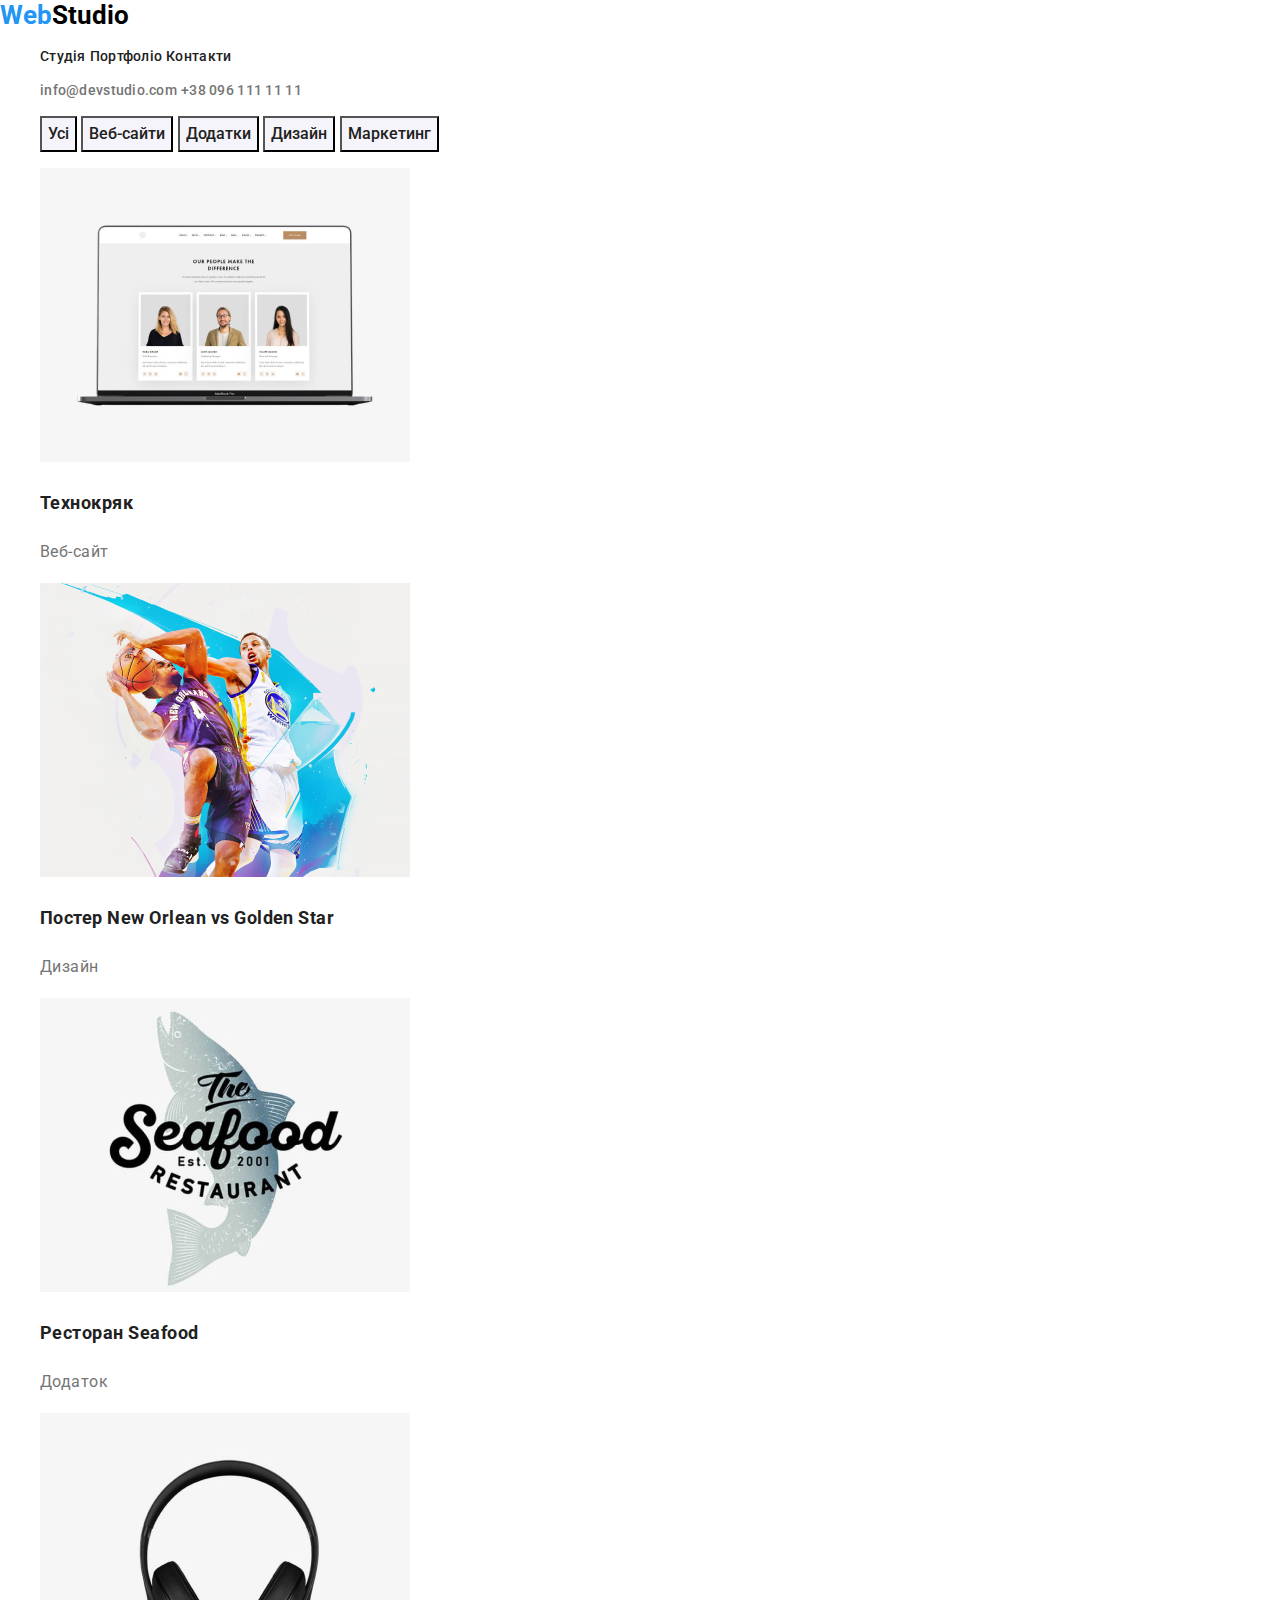
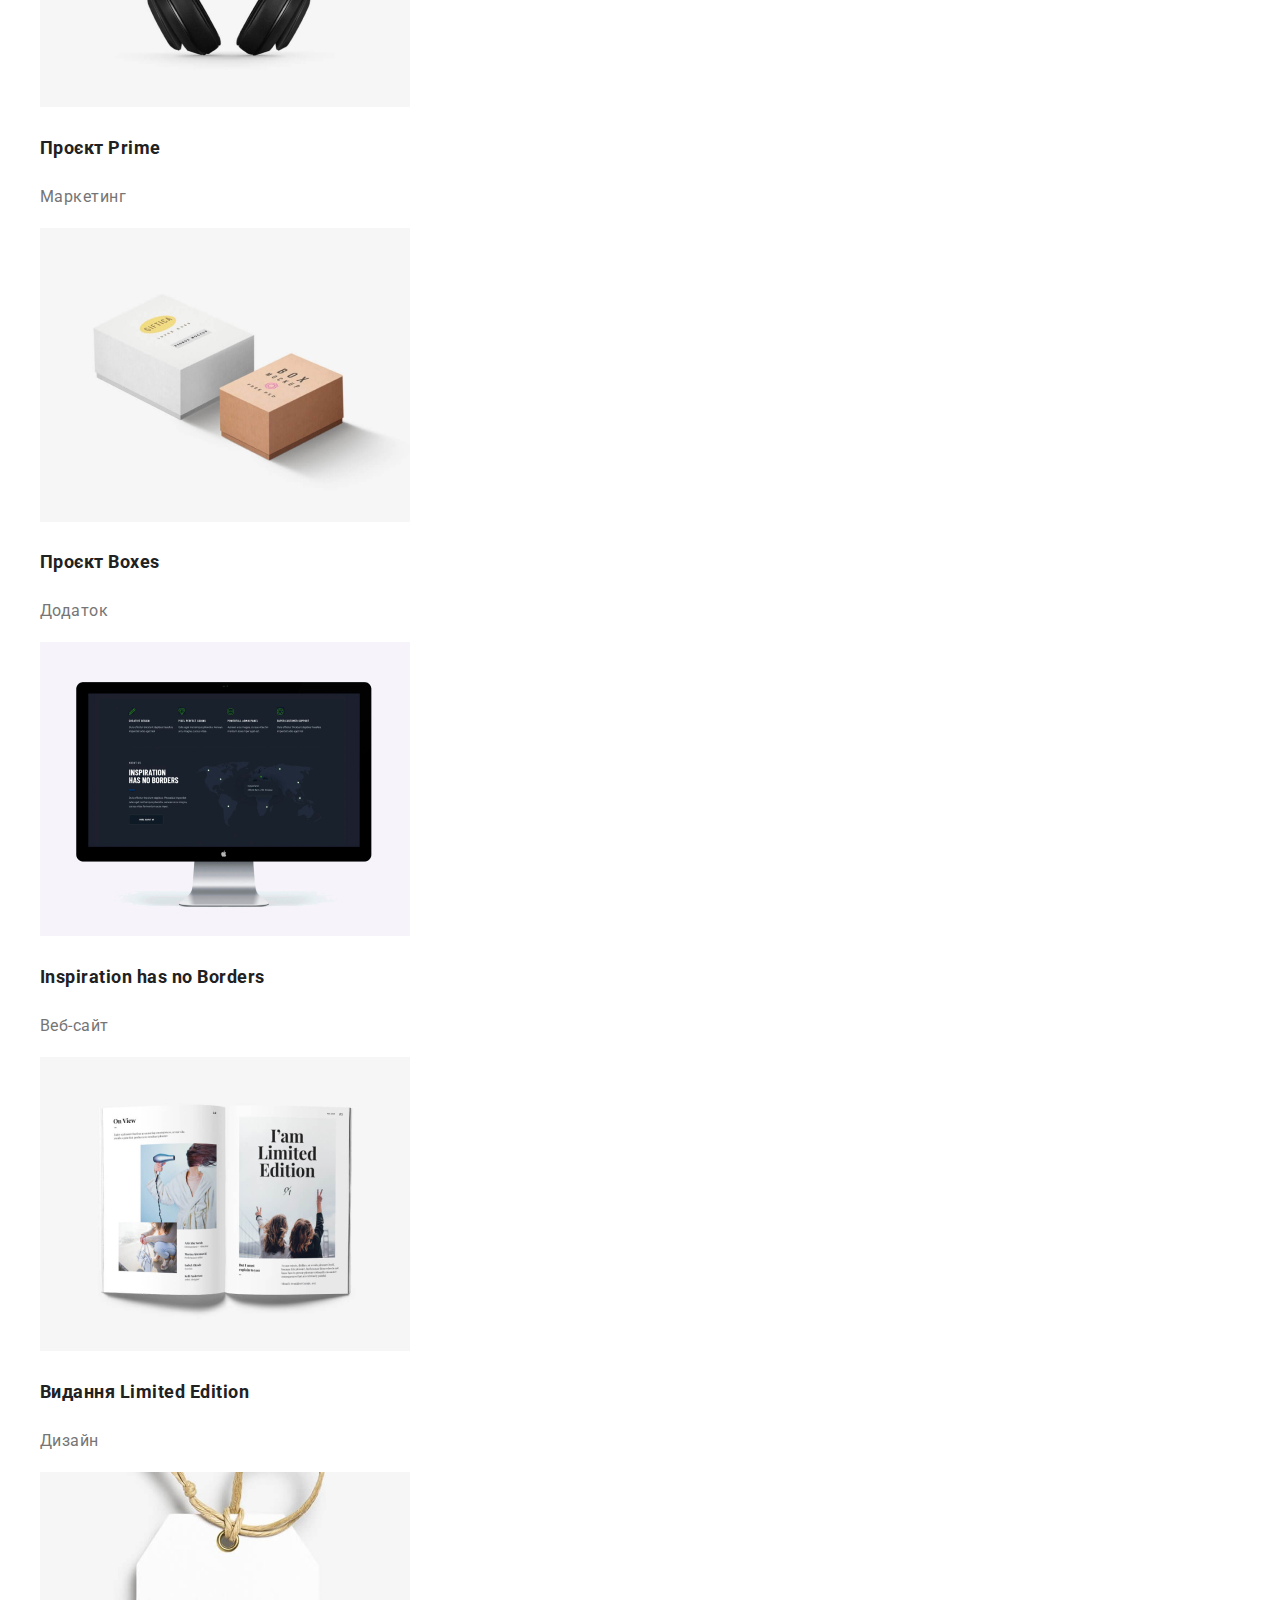
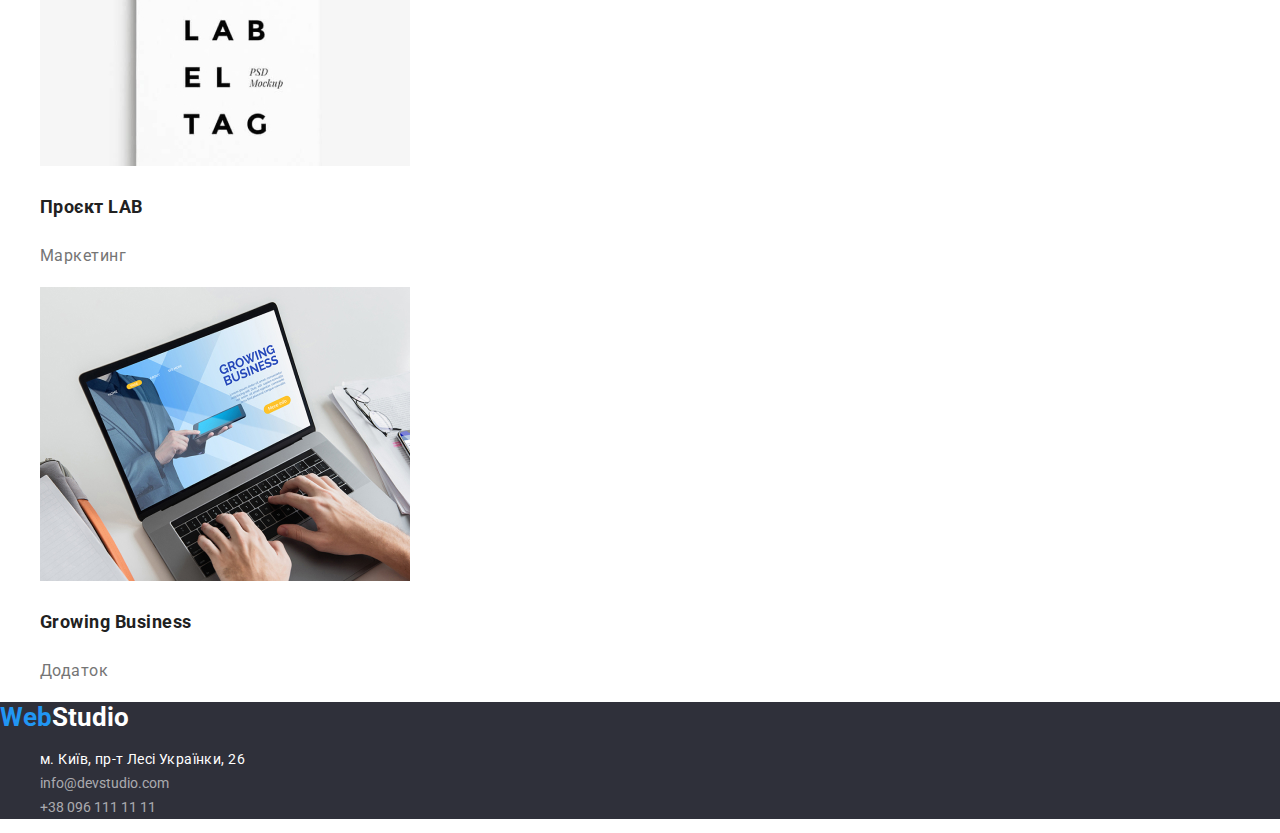
==== portfolio.html @ 007f50aa "-" ====
<!DOCTYPE html>
<html lang="uk">
<head>
    <meta charset="UTF-8">
    <meta http-equiv="X-UA-Compatible" content="IE=edge">
    <meta name="viewport" content="width=device-width, initial-scale=1.0">
    <link rel="stylesheet" href="https://cdnjs.cloudflare.com/ajax/libs/modern-normalize/1.1.0/modern-normalize.min.css">
    <link rel="stylesheet" href="./css/styles.css" />
    <link rel="stylesheet" href="./css/styles1.css" />
    <link rel="preconnect" href="https://fonts.googleapis.com">
    <link rel="preconnect" href="https://fonts.gstatic.com" crossorigin>
    <link href="https://fonts.googleapis.com/css2?family=Roboto&display=swap" rel="stylesheet">
    <link href="https://fonts.google.com/share?selection.family=Roboto"  rel="stylesheet">
    <link rel="preconnect" href="https://fonts.googleapis.com">
    <link rel="preconnect" href="https://fonts.gstatic.com" crossorigin>
    <link href="https://fonts.googleapis.com/css2?family=Raleway:wght@700&family=Roboto&display=swap" rel="stylesheet">

    <link ref="https://fonts.googleapis.com/css2?family=Raleway:wght@700&amp;family=Roboto:wght@400;500;700;900&amp;display=swap" rel="stylesheet">
    <title>Document</title>
</head>
<body class="body">
    <!--Навигация --->
    <header >
        <nav>
            <a class="links" href="index.html"><span class="webstudio">Web</span><span class="studio">Studio</span></a>
            <ul >
                <li class="none"><a class="links contact" href="index.html">Студія</a></li>
                <li class="none"><a class="links contact" href="portfolio.html">Портфоліо</a></li>
                <li class="none"><a class="links contact" href="">Контакти</a></li>
            </ul>
        </nav>

        <ul >
            <li class="none"><a class="links contact1" href="info@devstudio.com">info@devstudio.com</a></li>
            <li class="none"><a class="links contact1" href="+38 096 111 11 11">+38 096 111 11 11</a></li>
        </ul>


    </header>

 <main>
<section class="middlemain"> 
    <ul>
        <li class="none"><button type="button" class="button1">Усі</button> </li>
        <li class="none"><button type="button" class="button1">Веб-сайти</button></li>
        <li class="none"><button type="button" class="button1">Додатки</button></li>
        <li class="none"><button type="button" class="button1">Дизайн</button></li>
        <li class="none"><button type="button" class="button1">Маркетинг</button></li>
    </ul>

    <ul >
      <li class="none"><a class="links" href="" class="imagesul">
            <img src="./images/nout2.jpg" alt="Ноутбук" width="370" height="294">
            <h2 class="title">Технокряк</h2>
        <p class="subname">Веб-сайт</p></a>
        </li>

        <li class="none"><a class="links" href="" class="imagesul">
            <img src="./images/basket.jpg" alt="Баскетбол" width="370" height="294">
            <h2 class="title">Постер New Orlean vs Golden Star</h2>
            <p class="subname">Дизайн</p></a>
        </li>

        <li class="none"><a class="links" href="" class="imagesul">
            <img src="./images/logo.jpg" alt="Логотип" width="370" height="294">
            <h2 class="title">Ресторан Seafood</h2>
            <p class="subname">Додаток</p></a>
        </li>

        <li class="none"><a class="links" href="" class="imagesul">
            <img src="./images/naushniki.jpg" alt="Навушники" width="370" height="294">
            <h2 class="title">Проєкт Prime</h2>
            <p class="subname">Маркетинг</p></a>
        </li>

        <li class="none"><a class="links" href="" class="imagesul">
            <img src="./images/korobka.jpg" alt="Коробка" width="370" height="294">
            <h2 class="title">Проєкт Boxes</h2>
            <p class="subname">Додаток</p></a>
        </li>

        <li class="none"><a class="links" href="" class="imagesul">
            <img src="./images/komp.jpg" alt="Монітор" width="370" height="294">
            <h2 class="title">Inspiration has no Borders</h2>
            <p class="subname">Веб-сайт</p></a>
        </li>

        <li class="none"><a class="links" href="" class="imagesul">
            <img src="./images/book.jpg" alt="Книга" width="370" height="294">
            <h2 class="title">Видання Limited Edition</h2>
            <p class="subname">Дизайн</p></a>
        </li>

    <li class="none"><a class="links" href="" class="imagesul">
        <img src="./images/label.jpg" alt="Лейбл" width="370" height="294">
    <h2 class="title">Проєкт LAB</h2>
    <p class="subname">Маркетинг</p></a>
</li>

<li class="none"><a class="links" href="" class="imagesul">
    <img src="./images/nout.jpg" alt="Ноутбук1" width="370" height="294">
<h2 class="title">Growing Business</h2>
<p class="subname">Додаток</p></a>
</li>
    </ul>
</section>
 </main>   

   <!--Футер--->
<footer class="footer">
    <a class="links" href="index.html"><span class="webstudio">Web</span><span class="studio1">Studio</span></a>
    <address>
        <ul class="footerlinks">
            <li class="none_footer"><a class="links footercontact1" href="м. Київ, пр-т Лесі Українки, 26" >м. Київ, пр-т Лесі Українки, 26</a></li>
            <li class="none_footer"><a class="links footercontact" href="info@devstudio.com" >info@devstudio.com</a></li>
            <li class="none_footer"><a class="links footercontact" href="+38 096 111 11 11" >+38 096 111 11 11</a></li>
        </ul>
    </address>
</footer>

</body>
</html>
---- css/styles.css ----
@font-face {font-family:'Roboto', sans-serif; font-family: 'Roboto', sans-serif;
src: url('../fonts/Roboto-Regular.ttf');
font-style: normal;}


:root{--color-background:#FFFFFF ;}


.body{ font-family:'Roboto', sans-serif; 
       font-style: normal;}
    
.webstudio{font-weight: 700;
    font-size: 26px;
    line-height: 31px;
    color: #2196F3;}


    .block{display: inline;}



.header{color:#212121; 
    font-weight: 500;
    font-size: 14px;
    line-height: 16px;
    letter-spacing: 0.02em; }
    
.studio{color: #000000;
    font-weight: 700;
    font-size: 26px;
    line-height: 31px;}

.contact{color:#212121;
    font-weight: 500;
    font-size: 14px;
    line-height: 16px;
    letter-spacing: 0.02em;}

.contact:hover, .contact:focus {color: #2196F3;}
.contact1:hover, .contact1:focus {color: #2196F3;}

.hero{background-color: #2F303A;width: 1600px;
    top: 80px;
}

.links{text-decoration: none;font-family: 'Roboto', sans-serif;
}
.contact1{color: #757575;font-weight: 500;
    font-size: 14px;
    line-height: 16px;
    letter-spacing: 0.02em;}

.solution{color: #FFFFFF;
    font-weight: 900;
    font-size: 44px;
    line-height: 60px;
    text-transform: uppercase;
}

.button { color: #212121;
    cursor: pointer;
    font-weight: 700;
    font-size: 16px;
    line-height: 30px;}

    .button1{color: #FFFFFF ; background-color: #2196F3;}
    .button1:hover , .button1:focus{ background-color:#188CE8;}
    .button:hover{background-color: #2196F3; 
    color: #FFFFFF;}


.blue {color: #2196F3;}

.middle{font-weight: 700;
    font-size: 14px;
    line-height: 16px;
    letter-spacing: 0.03em;
    color: #212121;}

.middle_description{font-weight: 400;
    font-size: 14px;
    line-height: 24px;
    letter-spacing: 0.03em;
    color:#757575
}

.occupation_team{font-weight: 700;
    font-size: 36px;
    line-height: 42px;
    letter-spacing: 0.03em; 
    color:#212121;
}

.name{font-weight: 500;
    font-size: 16px;
    line-height: 19px;
    letter-spacing: 0.03em;
    color: #212121;
}




.jobtitle{font-weight: 400;
    font-size: 16px;
    line-height: 19px;
    letter-spacing: 0.03em;
    color: #757575;
    }


.team{background-color: #F5F4FA}

.box{background: #FFFFFF; list-style-type: none;}
.none{list-style-type: none; display: inline;}

.none_footer{list-style-type: none; }


.footer{background-color: #2F303A;
}


.footerlinks{  font-family:'Roboto'; 
    font-style: normal;
    font-weight: 400;
    font-size: 14px;
    line-height: 24px;}

.footercontact{color:rgba(255, 255, 255, 0.6);}

.footercontact:hover, .footercontact:focus {color: #2196F3;}

.footercontact1{color: #FFFFFF;
    font-weight: 400;
    font-size: 14px;
    line-height: 24px;
    letter-spacing: 0.03em;}
    .footercontact1:hover, .footercontact1:focus {color: #2196F3;}

.studio1{color: #FFFFFF;
    font-weight: 700;
    font-size: 26px;
    line-height: 31px;}
---- css/styles1.css ----
.portfolioheader{
color:  #2196F3;

}
.middlemain{font-weight: 500;
    font-size: 16px;
    line-height: 26px;
    letter-spacing: 0.03em;
    color: #212121;
}

.boxing{display: inline;}

.title{font-weight: 700;
    font-size: 18px;
    line-height: 36px;
    color:#212121;
}


.button1{ cursor: pointer;
    font-weight: 500;
    font-size: 16px;
    line-height: 30px;
    background-color: #F5F4FA;
    color: #212121}

    .button1:hover{background-color: #2196F3; 
        color: #FFFFFF;}


.subname{font-weight: 400;
    font-size: 16px;
    line-height: 30px;
    color: #757575;
    }

.imagesul{width: 370px;
    height: 294px;
    }
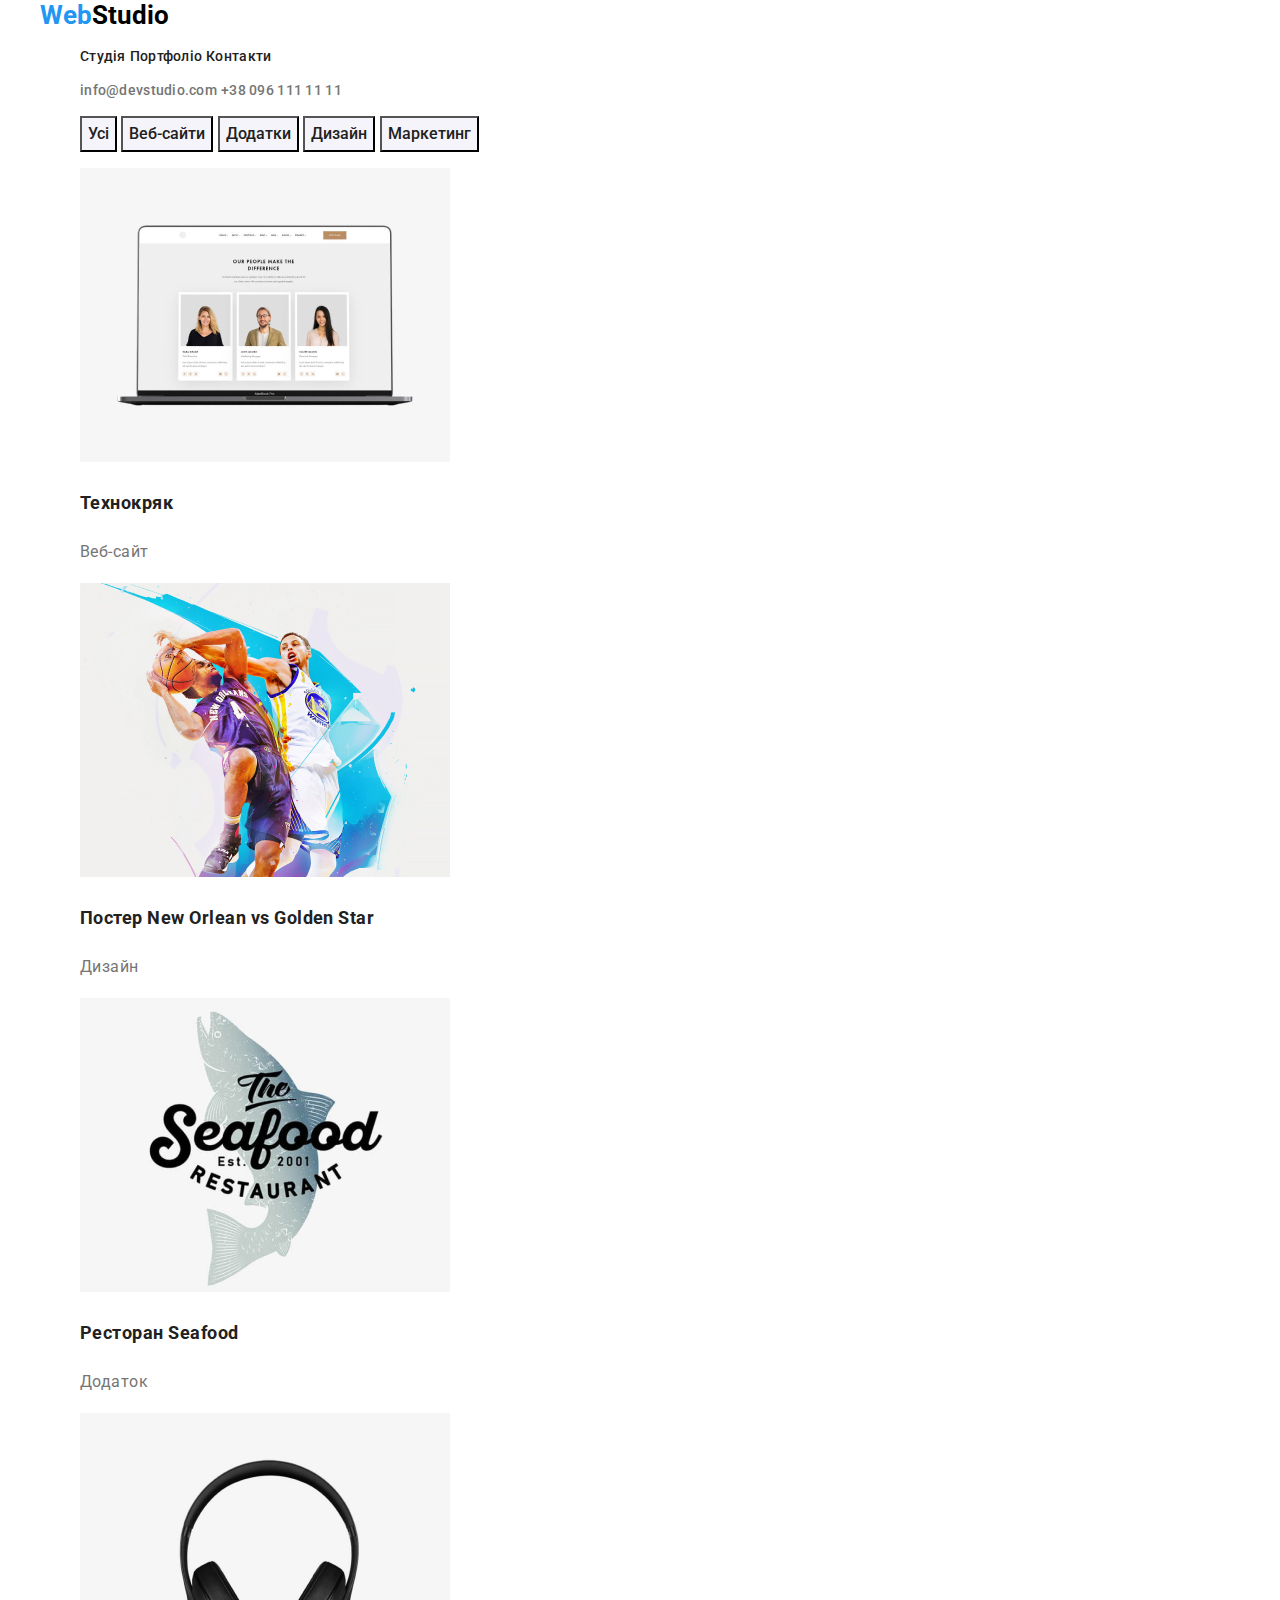
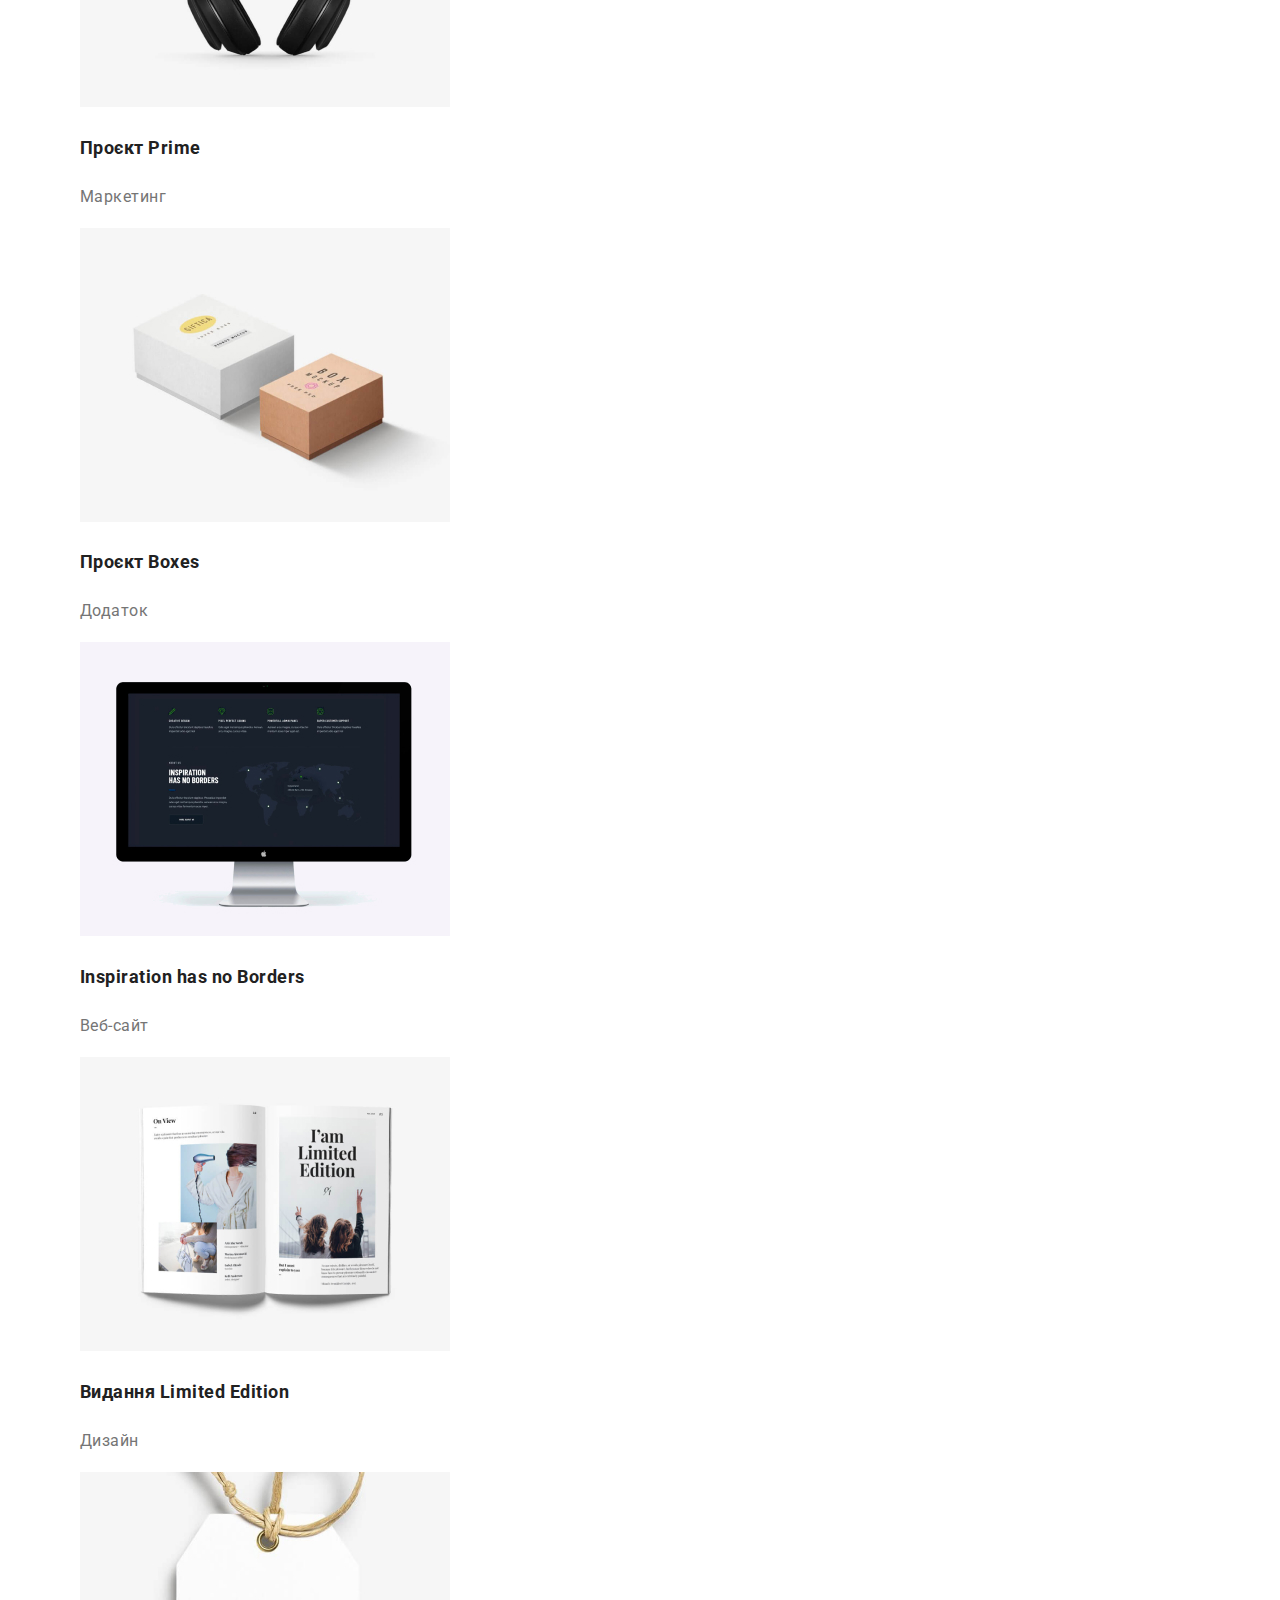
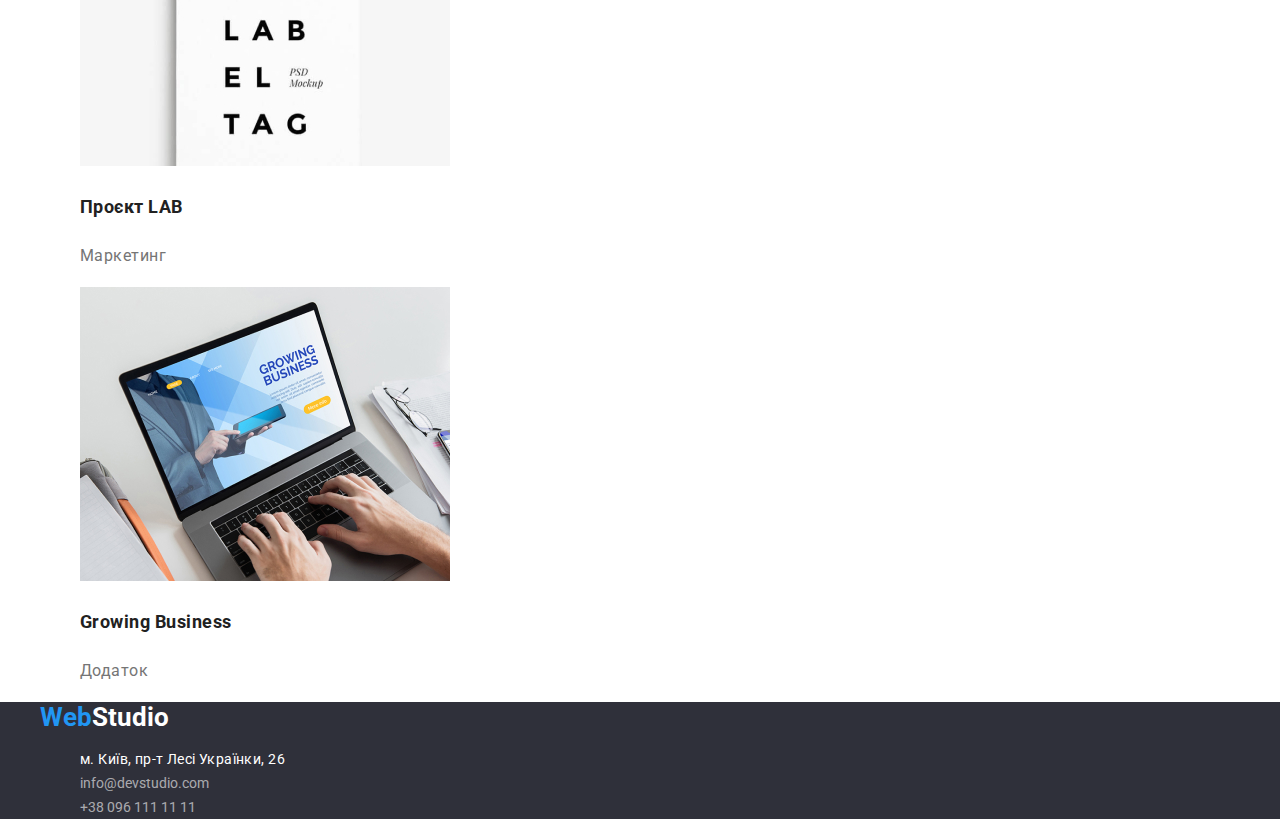
==== commit bf55ca5f: "-" ====
--- a/portfolio.html
+++ b/portfolio.html
@@ -21,6 +21,7 @@
 <body class="body">
     <!--Навигация --->
     <header >
+        <div class="container">
         <nav>
             <a class="links" href="index.html"><span class="webstudio">Web</span><span class="studio">Studio</span></a>
             <ul >
@@ -29,17 +30,19 @@
                 <li class="none"><a class="links contact" href="">Контакти</a></li>
             </ul>
         </nav>
-
+</div>
+<div class="container">
         <ul >
             <li class="none"><a class="links contact1" href="info@devstudio.com">info@devstudio.com</a></li>
             <li class="none"><a class="links contact1" href="+38 096 111 11 11">+38 096 111 11 11</a></li>
         </ul>
-
+    </div>
 
     </header>
 
  <main>
 <section class="middlemain"> 
+    <div class="container">
     <ul>
         <li class="none"><button type="button" class="button1">Усі</button> </li>
         <li class="none"><button type="button" class="button1">Веб-сайти</button></li>
@@ -47,12 +50,14 @@
         <li class="none"><button type="button" class="button1">Дизайн</button></li>
         <li class="none"><button type="button" class="button1">Маркетинг</button></li>
     </ul>
-
+</div>
+<div class="container">
     <ul >
       <li class="none"><a class="links" href="" class="imagesul">
+        <div class="boxing">
             <img src="./images/nout2.jpg" alt="Ноутбук" width="370" height="294">
             <h2 class="title">Технокряк</h2>
-        <p class="subname">Веб-сайт</p></a>
+        <p class="subname">Веб-сайт</p></a></div>
         </li>
 
         <li class="none"><a class="links" href="" class="imagesul">
@@ -103,11 +108,13 @@
 <p class="subname">Додаток</p></a>
 </li>
     </ul>
+</div>
 </section>
  </main>   
 
    <!--Футер--->
 <footer class="footer">
+    <div class="container">
     <a class="links" href="index.html"><span class="webstudio">Web</span><span class="studio1">Studio</span></a>
     <address>
         <ul class="footerlinks">
@@ -115,6 +122,7 @@
             <li class="none_footer"><a class="links footercontact" href="info@devstudio.com" >info@devstudio.com</a></li>
             <li class="none_footer"><a class="links footercontact" href="+38 096 111 11 11" >+38 096 111 11 11</a></li>
         </ul>
+    </div>
     </address>
 </footer>
 
--- a/css/styles.css
+++ b/css/styles.css
@@ -55,6 +55,9 @@
     font-size: 44px;
     line-height: 60px;
     text-transform: uppercase;
+    text-align: center;
+letter-spacing: 0.06em;
+
 }
 
 .button { color: #212121;
@@ -98,8 +101,7 @@
     color: #212121;
 }
 
-
-
+.boxing{display: inline;}
 
 .jobtitle{font-weight: 400;
     font-size: 16px;
@@ -109,7 +111,7 @@
     }
 
 
-.team{background-color: #F5F4FA}
+.team{background-color: #F5F4FA; }
 
 .box{background: #FFFFFF; list-style-type: none;}
 .none{list-style-type: none; display: inline;}
@@ -143,6 +145,10 @@
     font-size: 26px;
     line-height: 31px;}
 
+.container{max-width: 1200px;
+width: 100%;
+margin: 0 auto;
+}
 
 
-
+.team_box{display: inline;}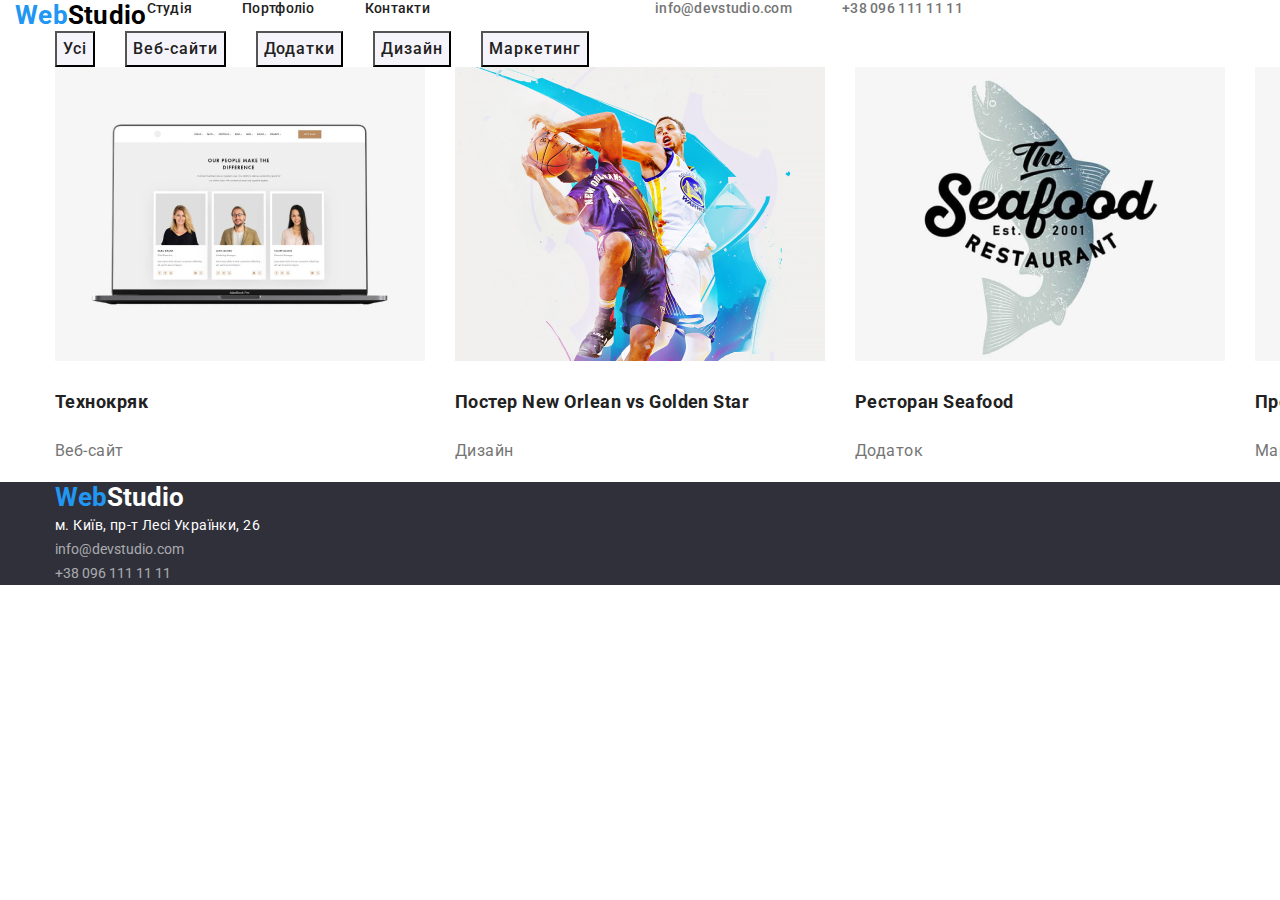
==== commit b789260d: "=" ====
--- a/portfolio.html
+++ b/portfolio.html
@@ -20,19 +20,19 @@
 </head>
 <body class="body">
     <!--Навигация --->
-    <header >
+    <header class="header">
         <div class="container">
-        <nav>
+        <nav class="flex_links" >
             <a class="links" href="index.html"><span class="webstudio">Web</span><span class="studio">Studio</span></a>
-            <ul >
+            <ul class="flex_header">
                 <li class="none"><a class="links contact" href="index.html">Студія</a></li>
                 <li class="none"><a class="links contact" href="portfolio.html">Портфоліо</a></li>
                 <li class="none"><a class="links contact" href="">Контакти</a></li>
             </ul>
         </nav>
-</div>
-<div class="container">
-        <ul >
+    </div>
+    <div class="container">
+        <ul class="flex_header">
             <li class="none"><a class="links contact1" href="info@devstudio.com">info@devstudio.com</a></li>
             <li class="none"><a class="links contact1" href="+38 096 111 11 11">+38 096 111 11 11</a></li>
         </ul>
@@ -43,7 +43,7 @@
  <main>
 <section class="middlemain"> 
     <div class="container">
-    <ul>
+    <ul class="flex">
         <li class="none"><button type="button" class="button1">Усі</button> </li>
         <li class="none"><button type="button" class="button1">Веб-сайти</button></li>
         <li class="none"><button type="button" class="button1">Додатки</button></li>
@@ -52,7 +52,7 @@
     </ul>
 </div>
 <div class="container">
-    <ul >
+    <ul  class="flex">
       <li class="none"><a class="links" href="" class="imagesul">
         <div class="boxing">
             <img src="./images/nout2.jpg" alt="Ноутбук" width="370" height="294">
@@ -113,8 +113,8 @@
  </main>   
 
    <!--Футер--->
-<footer class="footer">
-    <div class="container">
+   <footer class="footer">
+    <div class="container"> 
     <a class="links" href="index.html"><span class="webstudio">Web</span><span class="studio1">Studio</span></a>
     <address>
         <ul class="footerlinks">
@@ -122,7 +122,7 @@
             <li class="none_footer"><a class="links footercontact" href="info@devstudio.com" >info@devstudio.com</a></li>
             <li class="none_footer"><a class="links footercontact" href="+38 096 111 11 11" >+38 096 111 11 11</a></li>
         </ul>
-    </div>
+        </div>
     </address>
 </footer>
 
--- a/css/styles.css
+++ b/css/styles.css
@@ -23,7 +23,7 @@
     font-weight: 500;
     font-size: 14px;
     line-height: 16px;
-    letter-spacing: 0.02em; }
+    letter-spacing: 0.02em; display: flex;}
     
 .studio{color: #000000;
     font-weight: 700;
@@ -41,6 +41,7 @@
 
 .hero{background-color: #2F303A;width: 1600px;
     top: 80px;
+
 }
 
 .links{text-decoration: none;font-family: 'Roboto', sans-serif;
@@ -56,8 +57,7 @@
     line-height: 60px;
     text-transform: uppercase;
     text-align: center;
-letter-spacing: 0.06em;
-
+    letter-spacing: 0.06em;
 }
 
 .button { color: #212121;
@@ -66,10 +66,19 @@
     font-size: 16px;
     line-height: 30px;}
 
-    .button1{color: #FFFFFF ; background-color: #2196F3;}
+    .button1{color: #FFFFFF ; 
+        background-color: #2196F3; 
+        display: flex;
+        align-items: center;
+        text-align: center;
+        letter-spacing: 0.06em;}
+
+
     .button1:hover , .button1:focus{ background-color:#188CE8;}
-    .button:hover{background-color: #2196F3; 
-    color: #FFFFFF;}
+
+    .button:hover{
+        background-color: #2196F3; 
+        color: #FFFFFF;}
 
 
 .blue {color: #2196F3;}
@@ -92,6 +101,9 @@
     line-height: 42px;
     letter-spacing: 0.03em; 
     color:#212121;
+    text-align: center;
+    letter-spacing: 0.03em;
+
 }
 
 .name{font-weight: 500;
@@ -113,8 +125,9 @@
 
 .team{background-color: #F5F4FA; }
 
-.box{background: #FFFFFF; list-style-type: none;}
-.none{list-style-type: none; display: inline;}
+.box{background: #FFFFFF; list-style-type: none;  
+    flex-wrap: wrap;}
+.none{list-style-type: none;  }
 
 .none_footer{list-style-type: none; }
 
@@ -127,7 +140,9 @@
     font-style: normal;
     font-weight: 400;
     font-size: 14px;
-    line-height: 24px;}
+    line-height: 24px;
+    margin: 0;
+    padding: 0;}
 
 .footercontact{color:rgba(255, 255, 255, 0.6);}
 
@@ -145,10 +160,22 @@
     font-size: 26px;
     line-height: 31px;}
 
-.container{max-width: 1200px;
-width: 100%;
-margin: 0 auto;
+
+
+.container{margin: 0 auto; 
+    width: 1200px;
+    padding: 0 15px;
 }
 
+.flex{display: flex; 
+    margin: 0; 
+    padding: 0 ;
+    gap: 30px;}
 
-.team_box{display: inline;}+.flex_header{display: flex; 
+    gap: 50px; 
+    margin: 0;
+     padding: 0 ;
+}
+
+.flex_links{display: flex; }